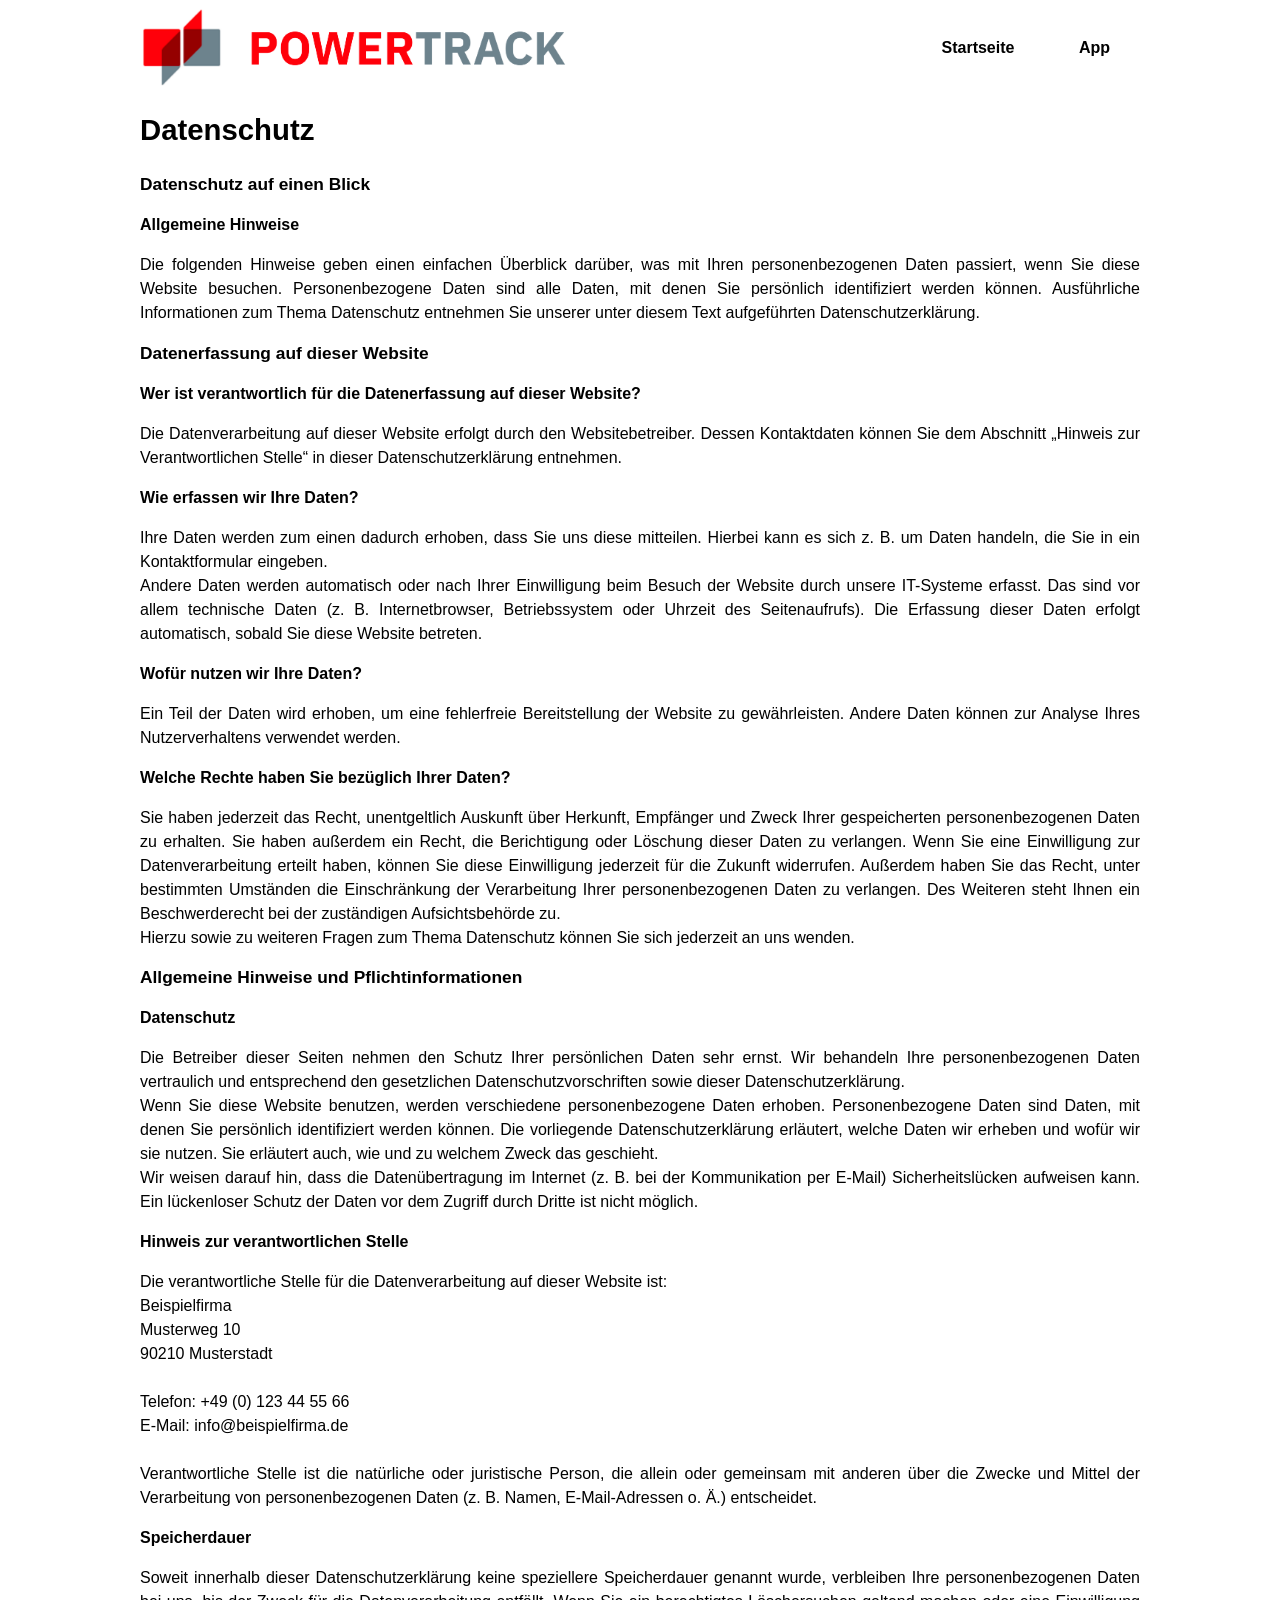
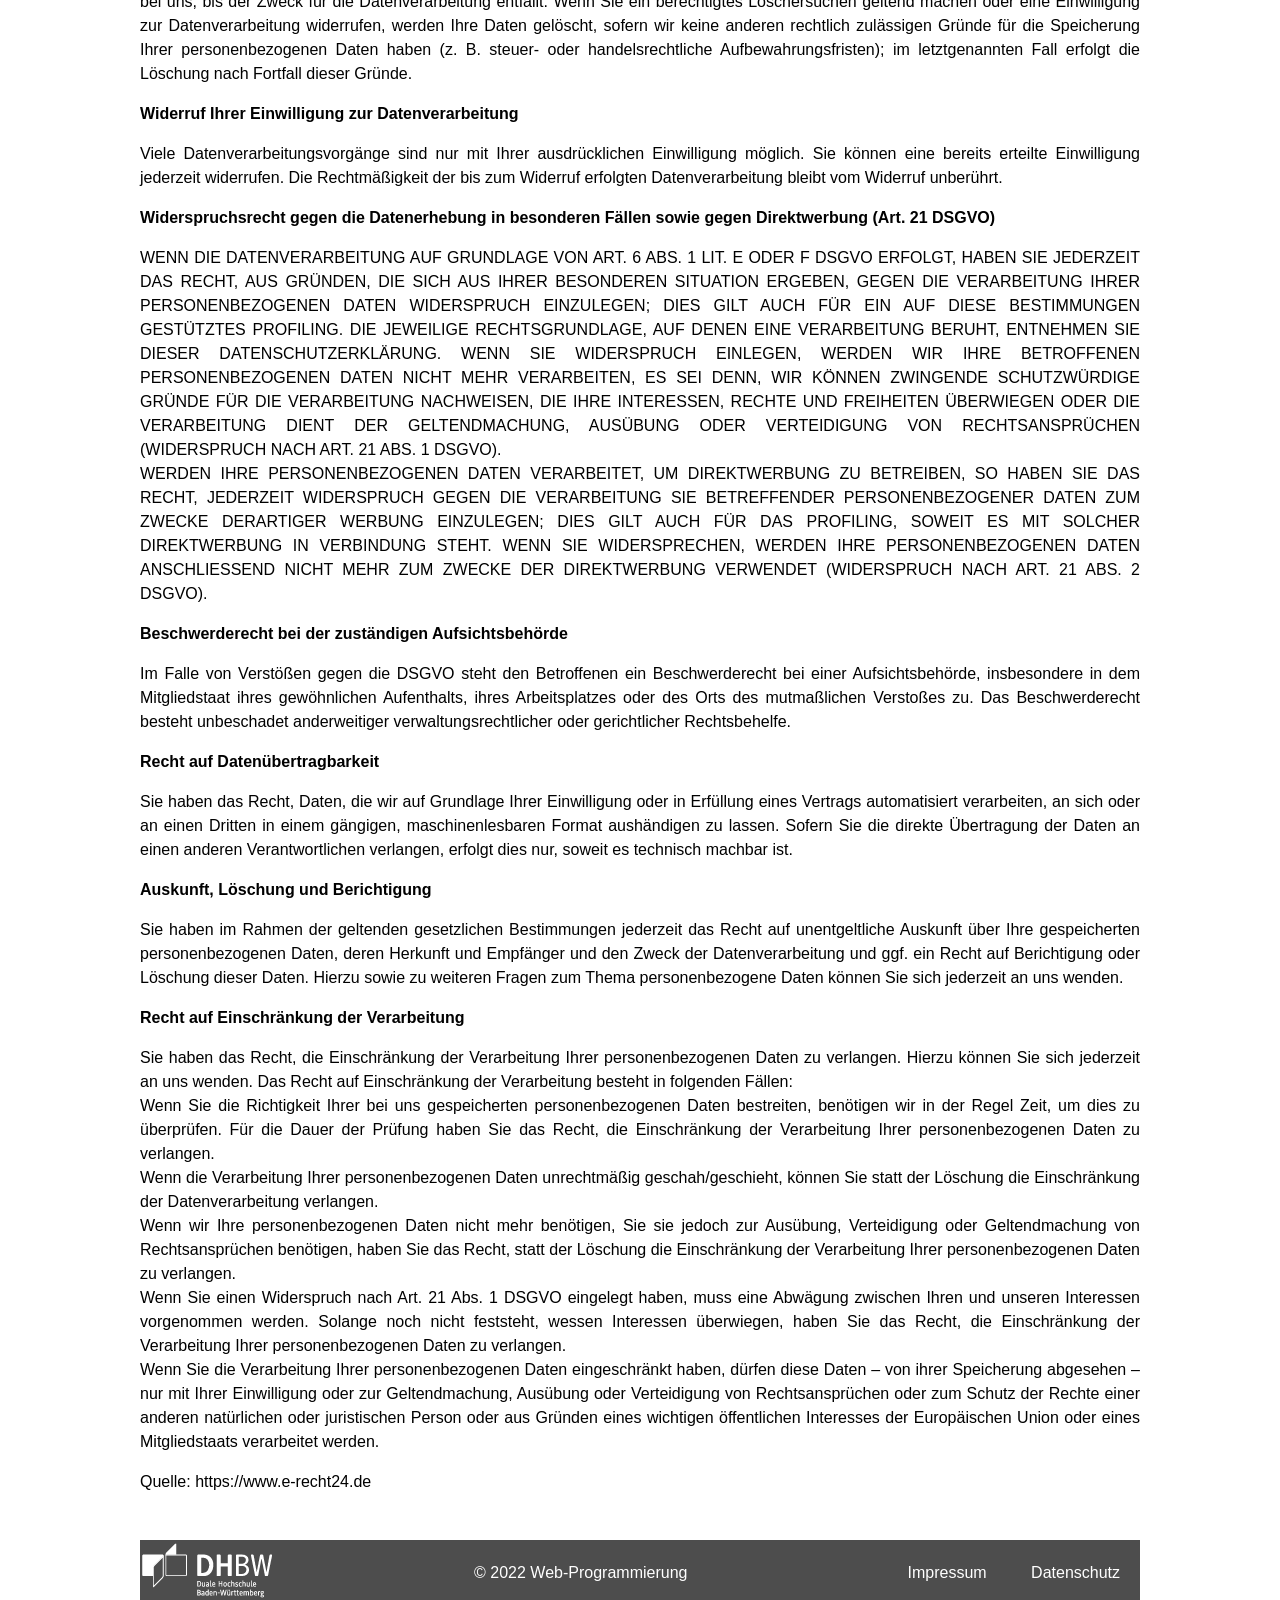
==== datenschutz.html @ 7096cd20 "Initial commit" ====
<!Doctype html>
<html lang= "de">
<head>
  <title> DHBW POWERTRACK </title>
  <link rel="stylesheet" href="css/common.css"/>
  <link rel="stylesheet" href="css/datenschutz.css"/>
</head>

<body>
<header class="fixed-width">
  <a href= "index.html">
    <img src="img/powertrack_logo.png">
  </a>
  <nav>
    <a href="index.html">Startseite</a>
    <a href="verwaltung.html">App</a>
  </nav>
</header>


<main class="fixed-width">
<h1>Datenschutz</h1>

<div class="data-block">
  <span>
    <h2>Datenschutz auf einen Blick</h2>
  </span>
  <span>
    <h3>Allgemeine Hinweise</h3>
  <span>
  Die folgenden Hinweise geben einen einfachen &Uuml;berblick dar&uuml;ber, was mit Ihren personenbezogenen Daten passiert, wenn Sie diese Website besuchen. Personenbezogene Daten sind alle Daten, mit denen Sie pers&ouml;nlich identifiziert werden k&ouml;nnen. Ausf&uuml;hrliche Informationen zum Thema Datenschutz entnehmen Sie unserer unter diesem Text aufgef&uuml;hrten Datenschutzerkl&auml;rung.
  </span>
</div>

<div class="data-block">
  <span>
    <h2>Datenerfassung auf dieser Website</h2>
  </span>
  <span>
<h3>Wer ist verantwortlich f&uuml;r die Datenerfassung auf dieser Website?</h3>
<span>
Die Datenverarbeitung auf dieser Website erfolgt durch den Websitebetreiber. Dessen Kontaktdaten k&ouml;nnen Sie dem Abschnitt „Hinweis zur Verantwortlichen Stelle“ in dieser Datenschutzerkl&auml;rung entnehmen.
</span>
</div>

<div class="data-block">
  <span>
    <h3>Wie erfassen wir Ihre Daten?</h3>
  </span>
  <span>
    Ihre Daten werden zum einen dadurch erhoben, dass Sie uns diese mitteilen. Hierbei kann es sich z. B. um Daten handeln, die Sie in ein Kontaktformular eingeben.<br>
    Andere Daten werden automatisch oder nach Ihrer Einwilligung beim Besuch der Website durch unsere IT-Systeme erfasst. Das sind vor allem technische Daten (z. B. Internetbrowser, Betriebssystem oder Uhrzeit des Seitenaufrufs). Die Erfassung dieser Daten erfolgt automatisch, sobald Sie diese Website betreten.
  </span>
</div>

<div class="data-block">  
  <span>
    <h3>Wof&uuml;r nutzen wir Ihre Daten?</h3>
  <span>
    Ein Teil der Daten wird erhoben, um eine fehlerfreie Bereitstellung der Website zu gew&auml;hrleisten. Andere Daten k&ouml;nnen zur Analyse Ihres Nutzerverhaltens verwendet werden.
  </span>
</div>

<div class="data-block">
  <span>
    <h3>Welche Rechte haben Sie bez&uuml;glich Ihrer Daten?</h3>
  </span>
  <span>
    Sie haben jederzeit das Recht, unentgeltlich Auskunft &uuml;ber Herkunft, Empf&auml;nger und Zweck Ihrer gespeicherten personenbezogenen Daten zu erhalten. Sie haben außerdem ein Recht, die Berichtigung oder L&ouml;schung dieser Daten zu verlangen. Wenn Sie eine Einwilligung zur Datenverarbeitung erteilt haben, k&ouml;nnen Sie diese Einwilligung jederzeit f&uuml;r die Zukunft widerrufen. Außerdem haben Sie das Recht, unter bestimmten Umst&auml;nden die Einschr&auml;nkung der Verarbeitung Ihrer personenbezogenen Daten zu verlangen. Des Weiteren steht Ihnen ein Beschwerderecht bei der zust&auml;ndigen Aufsichtsbeh&ouml;rde zu.<br>
    Hierzu sowie zu weiteren Fragen zum Thema Datenschutz k&ouml;nnen Sie sich jederzeit an uns wenden.
  </span>
</div>

<div class="data-block">
  <span>
    <h2>Allgemeine Hinweise und Pflicht­informationen</h2>
  </span>
  <span>
    <h3>Datenschutz</h3>
  </span>
  <span>
    Die Betreiber dieser Seiten nehmen den Schutz Ihrer pers&ouml;nlichen Daten sehr ernst. Wir behandeln Ihre personenbezogenen Daten vertraulich und entsprechend den gesetzlichen Datenschutzvorschriften sowie dieser Datenschutzerkl&auml;rung.<br>
    Wenn Sie diese Website benutzen, werden verschiedene personenbezogene Daten erhoben. Personenbezogene Daten sind Daten, mit denen Sie pers&ouml;nlich identifiziert werden k&ouml;nnen. Die vorliegende Datenschutzerkl&auml;rung erl&auml;utert, welche Daten wir erheben und wof&uuml;r wir sie nutzen. Sie erl&auml;utert auch, wie und zu welchem Zweck das geschieht.<br>
    Wir weisen darauf hin, dass die Daten&uuml;bertragung im Internet (z. B. bei der Kommunikation per E-Mail) Sicherheitsl&uuml;cken aufweisen kann. Ein l&uuml;ckenloser Schutz der Daten vor dem Zugriff durch Dritte ist nicht m&ouml;glich.
  </span>
</div>

<div class="data-block">
  <span>
    <h3>Hinweis zur verantwortlichen Stelle</h3>
  </span>
  <span>
    Die verantwortliche Stelle f&uuml;r die Datenverarbeitung auf dieser Website ist:
  </span>
  <span>Beispielfirma</span>
  <span>Musterweg 10</span>
  <span>90210 Musterstadt</span><br>
  <span>Telefon: +49 (0) 123 44 55 66</span>
  <span>E-Mail: info@beispielfirma.de</span><br>
  <span>Verantwortliche Stelle ist die nat&uuml;rliche oder juristische Person, die allein oder gemeinsam mit anderen &uuml;ber die Zwecke und Mittel der Verarbeitung von personenbezogenen Daten (z. B. Namen, E-Mail-Adressen o. &Auml;.) entscheidet.</span>
</div>

<div class="data-block">
  <span>
    <h3>Speicherdauer</h3>
  </span>
  <span>
    Soweit innerhalb dieser Datenschutzerkl&auml;rung keine speziellere Speicherdauer genannt wurde, verbleiben Ihre personenbezogenen Daten bei uns, bis der Zweck f&uuml;r die Datenverarbeitung entf&auml;llt. Wenn Sie ein berechtigtes L&ouml;schersuchen geltend machen oder eine Einwilligung zur Datenverarbeitung widerrufen, werden Ihre Daten gel&ouml;scht, sofern wir keine anderen rechtlich zul&auml;ssigen Gr&uuml;nde f&uuml;r die Speicherung Ihrer personenbezogenen Daten haben (z. B. steuer- oder handelsrechtliche Aufbewahrungsfristen); im letztgenannten Fall erfolgt die L&ouml;schung nach Fortfall dieser Gr&uuml;nde.
  </span>
</div>

<div class="data-block">
  <span>
    <h3>Widerruf Ihrer Einwilligung zur Datenverarbeitung</h3>
  </span>
  <span>
  Viele Datenverarbeitungsvorg&auml;nge sind nur mit Ihrer ausdr&uuml;cklichen Einwilligung m&ouml;glich. Sie k&ouml;nnen eine bereits erteilte Einwilligung jederzeit widerrufen. Die Rechtm&auml;ßigkeit der bis zum Widerruf erfolgten Datenverarbeitung bleibt vom Widerruf unber&uuml;hrt.
  </span>
</div>

<div class="data-block">
  <span>
    <h3>Widerspruchsrecht gegen die Datenerhebung in besonderen F&auml;llen sowie gegen Direktwerbung (Art. 21 DSGVO)</h3>
  </span>
  <span>
  WENN DIE DATENVERARBEITUNG AUF GRUNDLAGE VON ART. 6 ABS. 1 LIT. E ODER F DSGVO ERFOLGT, HABEN SIE JEDERZEIT DAS RECHT, AUS GR&Uuml;NDEN, DIE SICH AUS IHRER BESONDEREN SITUATION ERGEBEN, GEGEN DIE VERARBEITUNG IHRER PERSONENBEZOGENEN DATEN WIDERSPRUCH EINZULEGEN; DIES GILT AUCH F&Uuml;R EIN AUF DIESE BESTIMMUNGEN GEST&Uuml;TZTES PROFILING. DIE JEWEILIGE RECHTSGRUNDLAGE, AUF DENEN EINE VERARBEITUNG BERUHT, ENTNEHMEN SIE DIESER DATENSCHUTZERKL&Auml;RUNG. WENN SIE WIDERSPRUCH EINLEGEN, WERDEN WIR IHRE BETROFFENEN PERSONENBEZOGENEN DATEN NICHT MEHR VERARBEITEN, ES SEI DENN, WIR K&Ouml;NNEN ZWINGENDE SCHUTZW&Uuml;RDIGE GR&Uuml;NDE F&Uuml;R DIE VERARBEITUNG NACHWEISEN, DIE IHRE INTERESSEN, RECHTE UND FREIHEITEN &Uuml;BERWIEGEN ODER DIE VERARBEITUNG DIENT DER GELTENDMACHUNG, AUS&Uuml;BUNG ODER VERTEIDIGUNG VON RECHTSANSPR&Uuml;CHEN (WIDERSPRUCH NACH ART. 21 ABS. 1 DSGVO).<br>
  WERDEN IHRE PERSONENBEZOGENEN DATEN VERARBEITET, UM DIREKTWERBUNG ZU BETREIBEN, SO HABEN SIE DAS RECHT, JEDERZEIT WIDERSPRUCH GEGEN DIE VERARBEITUNG SIE BETREFFENDER PERSONENBEZOGENER DATEN ZUM ZWECKE DERARTIGER WERBUNG EINZULEGEN; DIES GILT AUCH F&Uuml;R DAS PROFILING, SOWEIT ES MIT SOLCHER DIREKTWERBUNG IN VERBINDUNG STEHT. WENN SIE WIDERSPRECHEN, WERDEN IHRE PERSONENBEZOGENEN DATEN ANSCHLIESSEND NICHT MEHR ZUM ZWECKE DER DIREKTWERBUNG VERWENDET (WIDERSPRUCH NACH ART. 21 ABS. 2 DSGVO).
  </span>
</div>

<div class="data-block">
  <span>
    <h3>Beschwerde­recht bei der zust&auml;ndigen Aufsichts­beh&ouml;rde</h3>
  </span>
  <span>
  Im Falle von Verst&ouml;ßen gegen die DSGVO steht den Betroffenen ein Beschwerderecht bei einer Aufsichtsbeh&ouml;rde, insbesondere in dem Mitgliedstaat ihres gew&ouml;hnlichen Aufenthalts, ihres Arbeitsplatzes oder des Orts des mutmaßlichen Verstoßes zu. Das Beschwerderecht besteht unbeschadet anderweitiger verwaltungsrechtlicher oder gerichtlicher Rechtsbehelfe.
  </span>
</div>

<div class="data-block">
  <span>
    <h3>Recht auf Daten­&uuml;bertrag­barkeit</h3>
  </span>
  <span>
  Sie haben das Recht, Daten, die wir auf Grundlage Ihrer Einwilligung oder in Erf&uuml;llung eines Vertrags automatisiert verarbeiten, an sich oder an einen Dritten in einem g&auml;ngigen, maschinenlesbaren Format aush&auml;ndigen zu lassen. Sofern Sie die direkte &Uuml;bertragung der Daten an einen anderen Verantwortlichen verlangen, erfolgt dies nur, soweit es technisch machbar ist.
  </span>
</div>

<div class="data-block">
  <span>
    <h3>Auskunft, L&ouml;schung und Berichtigung</h3>
  </span>
  <span>
  Sie haben im Rahmen der geltenden gesetzlichen Bestimmungen jederzeit das Recht auf unentgeltliche Auskunft &uuml;ber Ihre gespeicherten personenbezogenen Daten, deren Herkunft und Empf&auml;nger und den Zweck der Datenverarbeitung und ggf. ein Recht auf Berichtigung oder L&ouml;schung dieser Daten. Hierzu sowie zu weiteren Fragen zum Thema personenbezogene Daten k&ouml;nnen Sie sich jederzeit an uns wenden.
  </span>
</div>

<div class="data-block">
  <span>
    <h3>Recht auf Einschr&auml;nkung der Verarbeitung</h3>
  </span>
  <span>
  Sie haben das Recht, die Einschr&auml;nkung der Verarbeitung Ihrer personenbezogenen Daten zu verlangen. Hierzu k&ouml;nnen Sie sich jederzeit an uns wenden. Das Recht auf Einschr&auml;nkung der Verarbeitung besteht in folgenden F&auml;llen:<br>
  </span>
  <span>
  Wenn Sie die Richtigkeit Ihrer bei uns gespeicherten personenbezogenen Daten bestreiten, ben&ouml;tigen wir in der Regel Zeit, um dies zu &uuml;berpr&uuml;fen. F&uuml;r die Dauer der Pr&uuml;fung haben Sie das Recht, die Einschr&auml;nkung der Verarbeitung Ihrer personenbezogenen Daten zu verlangen.
  </span>
  <span>
  Wenn die Verarbeitung Ihrer personenbezogenen Daten unrechtm&auml;ßig geschah/geschieht, k&ouml;nnen Sie statt der L&ouml;schung die Einschr&auml;nkung der Datenverarbeitung verlangen.
  </span>
  <span>
  Wenn wir Ihre personenbezogenen Daten nicht mehr ben&ouml;tigen, Sie sie jedoch zur Aus&uuml;bung, Verteidigung oder Geltendmachung von Rechtsanspr&uuml;chen ben&ouml;tigen, haben Sie das Recht, statt der L&ouml;schung die Einschr&auml;nkung der Verarbeitung Ihrer personenbezogenen Daten zu verlangen.
  </span>
  <span>
  Wenn Sie einen Widerspruch nach Art. 21 Abs. 1 DSGVO eingelegt haben, muss eine Abw&auml;gung zwischen Ihren und unseren Interessen vorgenommen werden. Solange noch nicht feststeht, wessen Interessen &uuml;berwiegen, haben Sie das Recht, die Einschr&auml;nkung der Verarbeitung Ihrer personenbezogenen Daten zu verlangen.
  </span>
  <span>
  Wenn Sie die Verarbeitung Ihrer personenbezogenen Daten eingeschr&auml;nkt haben, d&uuml;rfen diese Daten – von ihrer Speicherung abgesehen – nur mit Ihrer Einwilligung oder zur Geltendmachung, Aus&uuml;bung oder Verteidigung von Rechtsanspr&uuml;chen oder zum Schutz der Rechte einer anderen nat&uuml;rlichen oder juristischen Person oder aus Gr&uuml;nden eines wichtigen &ouml;ffentlichen Interesses der Europ&auml;ischen Union oder eines Mitgliedstaats verarbeitet werden.
  </span>
</div>

<div class="link">
  <p>
    Quelle:
      <a href="https://www.e-recht24.de">
        https://www.e-recht24.de
      </a>
  </p>
</div>

  









  

</main>


<footer>

<div class="footer-area">

  <div class="footer-img">
    <a href="https://www.dhbw-vs.de">
      <img src="img/dhbw_logo.png"/>
    </a>
  </div>

  <div class="footer-copy">
    <p>
      &copy; 2022 Web-Programmierung
    </p>
  </div>

  <nav>
    <a href= "impressum.html"> Impressum </a>
    <a href= "datenschutz.html"> Datenschutz </a>
  </nav>
</div>

</footer>
</body>
</html>
---- css/common.css ----
*{
  font-family: Helvetica, sans-serif;
  font-size: 12pt;
  line-height: 150%;
}

.fixed-width{
  width: 1000px;
  margin: auto;
}

body{
  display: flex;
  flex-direction: column;
}

header{
  height: 80px;
  display: flex;
}

header a, header img{
  height: inherit;
}

header nav{
  flex-grow: 1;
  text-align: right;
  margin: auto;
}

header nav a:visited, header nav a:link, header nav a:hover{
  color: black;
  font-weight: bold;
  text-decoration: none;
  padding: 0 30px
}

header nav a:hover{
  text-decoration: underline;
}


footer{
  background-color: white;
  color: white;
  margin-top: 20px;
  height: 80px;
}

.footer-area{
  background-color: #4D4D4D;
  display: flex;
  width: 1000px;
  margin: auto;
  margin-top: 10px;
}

.footer-img{
  flex-grow: 1;
  text-align: left;
  margin: auto;
}

.footer-copy{
  flex-grow: 1;
  text-align: center;
  margin: auto;
}

footer nav{
  flex-grow: 1;
  text-align: right;
  margin: auto;
}

footer nav a:visited, footer nav a:link, footer nav a:hover{
  color: white;
  text-decoration: none;
  padding: 0 20px;
}

footer nav a:hover{
  text-decoration: underline;
}
---- css/datenschutz.css ----
h1{
  font-family:'Lucida Sans', 'Lucida Sans Regular', 'Lucida Grande', 'Lucida Sans Unicode', Geneva, Verdana, sans-serif   
  ;font-size: 22pt;
  font-weight: bold;
}

.data-block span{
  display: block;
  text-align: justify;
}

.data-block span h2{
  font-size: 13pt;
  font-weight: bold;
}

.data-block span h3{
  font-weight: bold;
}

.link a{
  color: black;
  text-decoration-line: none;
}

.link a:hover{
  color: blue;
  text-decoration-line: underline;
}
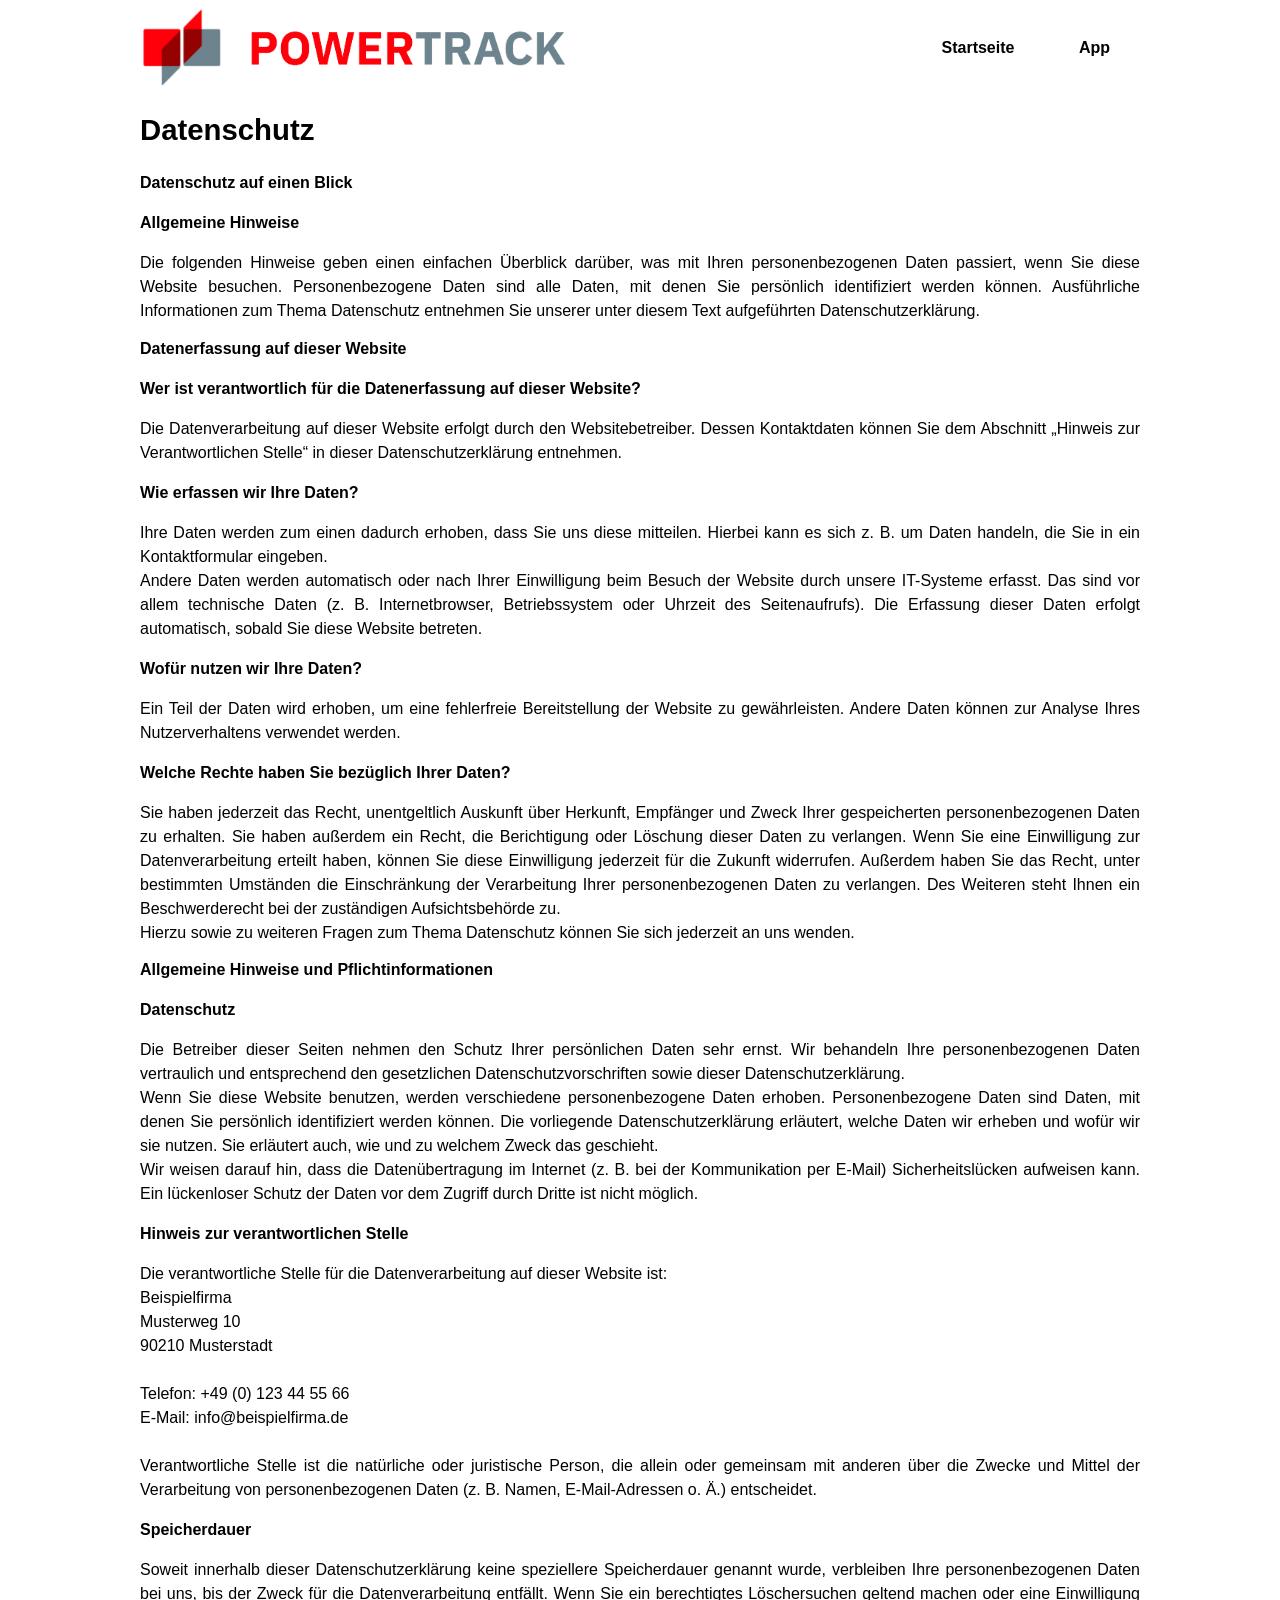
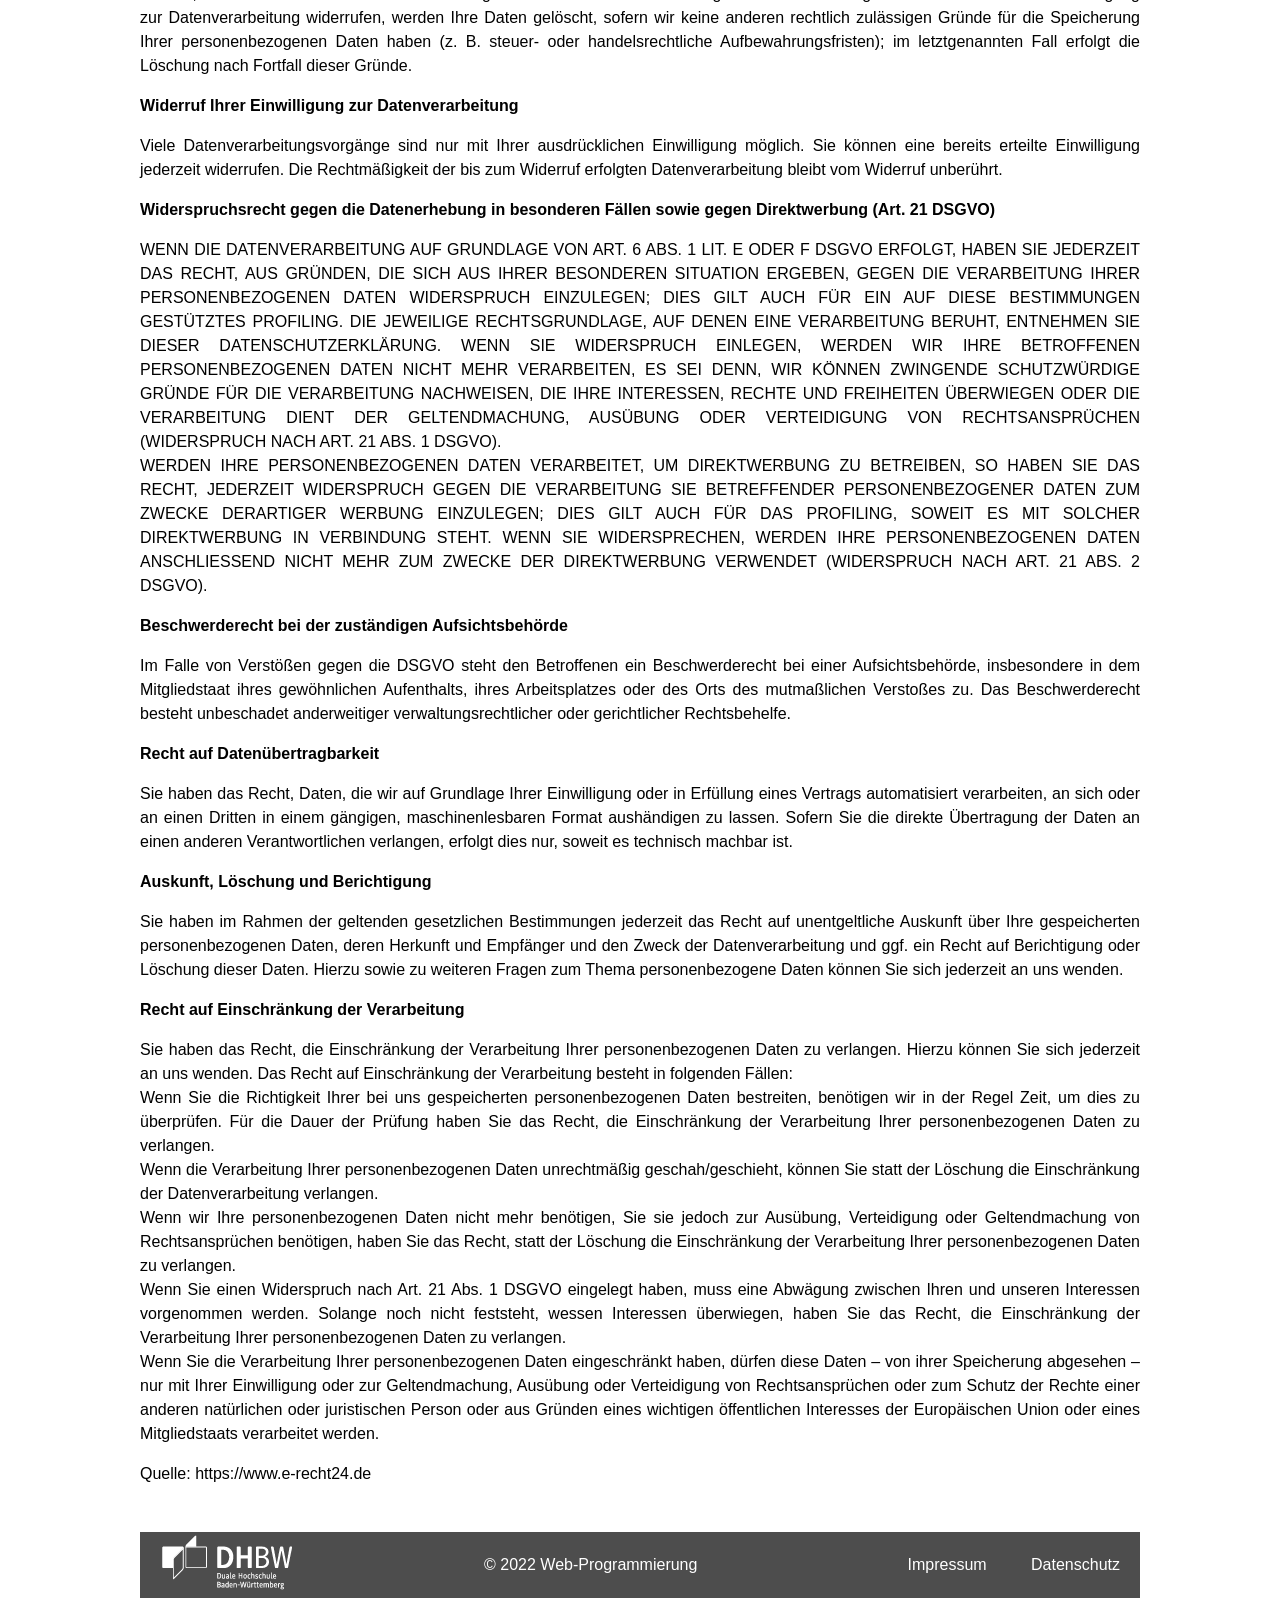
==== commit 8e864082: "4 files modified" ====
--- a/datenschutz.html
+++ b/datenschutz.html
@@ -22,161 +22,161 @@
 <h1>Datenschutz</h1>
 
 <div class="data-block">
-  <span>
+  <div>
     <h2>Datenschutz auf einen Blick</h2>
-  </span>
-  <span>
+  </div>
+  <div>
     <h3>Allgemeine Hinweise</h3>
-  <span>
+  <div>
   Die folgenden Hinweise geben einen einfachen &Uuml;berblick dar&uuml;ber, was mit Ihren personenbezogenen Daten passiert, wenn Sie diese Website besuchen. Personenbezogene Daten sind alle Daten, mit denen Sie pers&ouml;nlich identifiziert werden k&ouml;nnen. Ausf&uuml;hrliche Informationen zum Thema Datenschutz entnehmen Sie unserer unter diesem Text aufgef&uuml;hrten Datenschutzerkl&auml;rung.
-  </span>
-</div>
-
-<div class="data-block">
-  <span>
+  </div>
+</div>
+
+<div class="data-block">
+  <div>
     <h2>Datenerfassung auf dieser Website</h2>
-  </span>
-  <span>
+  </div>
+  <div>
 <h3>Wer ist verantwortlich f&uuml;r die Datenerfassung auf dieser Website?</h3>
-<span>
+<div>
 Die Datenverarbeitung auf dieser Website erfolgt durch den Websitebetreiber. Dessen Kontaktdaten k&ouml;nnen Sie dem Abschnitt „Hinweis zur Verantwortlichen Stelle“ in dieser Datenschutzerkl&auml;rung entnehmen.
-</span>
-</div>
-
-<div class="data-block">
-  <span>
+</div>
+</div>
+
+<div class="data-block">
+  <div>
     <h3>Wie erfassen wir Ihre Daten?</h3>
-  </span>
-  <span>
+  </div>
+  <div>
     Ihre Daten werden zum einen dadurch erhoben, dass Sie uns diese mitteilen. Hierbei kann es sich z. B. um Daten handeln, die Sie in ein Kontaktformular eingeben.<br>
     Andere Daten werden automatisch oder nach Ihrer Einwilligung beim Besuch der Website durch unsere IT-Systeme erfasst. Das sind vor allem technische Daten (z. B. Internetbrowser, Betriebssystem oder Uhrzeit des Seitenaufrufs). Die Erfassung dieser Daten erfolgt automatisch, sobald Sie diese Website betreten.
-  </span>
+  </div>
 </div>
 
 <div class="data-block">  
-  <span>
+  <div>
     <h3>Wof&uuml;r nutzen wir Ihre Daten?</h3>
-  <span>
+  <div>
     Ein Teil der Daten wird erhoben, um eine fehlerfreie Bereitstellung der Website zu gew&auml;hrleisten. Andere Daten k&ouml;nnen zur Analyse Ihres Nutzerverhaltens verwendet werden.
-  </span>
-</div>
-
-<div class="data-block">
-  <span>
+  </div>
+</div>
+
+<div class="data-block">
+  <div>
     <h3>Welche Rechte haben Sie bez&uuml;glich Ihrer Daten?</h3>
-  </span>
-  <span>
+  </div>
+  <div>
     Sie haben jederzeit das Recht, unentgeltlich Auskunft &uuml;ber Herkunft, Empf&auml;nger und Zweck Ihrer gespeicherten personenbezogenen Daten zu erhalten. Sie haben außerdem ein Recht, die Berichtigung oder L&ouml;schung dieser Daten zu verlangen. Wenn Sie eine Einwilligung zur Datenverarbeitung erteilt haben, k&ouml;nnen Sie diese Einwilligung jederzeit f&uuml;r die Zukunft widerrufen. Außerdem haben Sie das Recht, unter bestimmten Umst&auml;nden die Einschr&auml;nkung der Verarbeitung Ihrer personenbezogenen Daten zu verlangen. Des Weiteren steht Ihnen ein Beschwerderecht bei der zust&auml;ndigen Aufsichtsbeh&ouml;rde zu.<br>
     Hierzu sowie zu weiteren Fragen zum Thema Datenschutz k&ouml;nnen Sie sich jederzeit an uns wenden.
-  </span>
-</div>
-
-<div class="data-block">
-  <span>
+  </div>
+</div>
+
+<div class="data-block">
+  <div>
     <h2>Allgemeine Hinweise und Pflicht­informationen</h2>
-  </span>
-  <span>
+  </div>
+  <div>
     <h3>Datenschutz</h3>
-  </span>
-  <span>
+  </div>
+  <div>
     Die Betreiber dieser Seiten nehmen den Schutz Ihrer pers&ouml;nlichen Daten sehr ernst. Wir behandeln Ihre personenbezogenen Daten vertraulich und entsprechend den gesetzlichen Datenschutzvorschriften sowie dieser Datenschutzerkl&auml;rung.<br>
     Wenn Sie diese Website benutzen, werden verschiedene personenbezogene Daten erhoben. Personenbezogene Daten sind Daten, mit denen Sie pers&ouml;nlich identifiziert werden k&ouml;nnen. Die vorliegende Datenschutzerkl&auml;rung erl&auml;utert, welche Daten wir erheben und wof&uuml;r wir sie nutzen. Sie erl&auml;utert auch, wie und zu welchem Zweck das geschieht.<br>
     Wir weisen darauf hin, dass die Daten&uuml;bertragung im Internet (z. B. bei der Kommunikation per E-Mail) Sicherheitsl&uuml;cken aufweisen kann. Ein l&uuml;ckenloser Schutz der Daten vor dem Zugriff durch Dritte ist nicht m&ouml;glich.
-  </span>
-</div>
-
-<div class="data-block">
-  <span>
+  </div>
+</div>
+
+<div class="data-block">
+  <div>
     <h3>Hinweis zur verantwortlichen Stelle</h3>
-  </span>
-  <span>
+  </div>
+  <div>
     Die verantwortliche Stelle f&uuml;r die Datenverarbeitung auf dieser Website ist:
-  </span>
-  <span>Beispielfirma</span>
-  <span>Musterweg 10</span>
-  <span>90210 Musterstadt</span><br>
-  <span>Telefon: +49 (0) 123 44 55 66</span>
-  <span>E-Mail: info@beispielfirma.de</span><br>
-  <span>Verantwortliche Stelle ist die nat&uuml;rliche oder juristische Person, die allein oder gemeinsam mit anderen &uuml;ber die Zwecke und Mittel der Verarbeitung von personenbezogenen Daten (z. B. Namen, E-Mail-Adressen o. &Auml;.) entscheidet.</span>
-</div>
-
-<div class="data-block">
-  <span>
+  </div>
+  <div>Beispielfirma</div>
+  <div>Musterweg 10</div>
+  <div>90210 Musterstadt</div><br>
+  <div>Telefon: +49 (0) 123 44 55 66</div>
+  <div>E-Mail: info@beispielfirma.de</div><br>
+  <div>Verantwortliche Stelle ist die nat&uuml;rliche oder juristische Person, die allein oder gemeinsam mit anderen &uuml;ber die Zwecke und Mittel der Verarbeitung von personenbezogenen Daten (z. B. Namen, E-Mail-Adressen o. &Auml;.) entscheidet.</div>
+</div>
+
+<div class="data-block">
+  <div>
     <h3>Speicherdauer</h3>
-  </span>
-  <span>
+  </div>
+  <div>
     Soweit innerhalb dieser Datenschutzerkl&auml;rung keine speziellere Speicherdauer genannt wurde, verbleiben Ihre personenbezogenen Daten bei uns, bis der Zweck f&uuml;r die Datenverarbeitung entf&auml;llt. Wenn Sie ein berechtigtes L&ouml;schersuchen geltend machen oder eine Einwilligung zur Datenverarbeitung widerrufen, werden Ihre Daten gel&ouml;scht, sofern wir keine anderen rechtlich zul&auml;ssigen Gr&uuml;nde f&uuml;r die Speicherung Ihrer personenbezogenen Daten haben (z. B. steuer- oder handelsrechtliche Aufbewahrungsfristen); im letztgenannten Fall erfolgt die L&ouml;schung nach Fortfall dieser Gr&uuml;nde.
-  </span>
-</div>
-
-<div class="data-block">
-  <span>
+  </div>
+</div>
+
+<div class="data-block">
+  <div>
     <h3>Widerruf Ihrer Einwilligung zur Datenverarbeitung</h3>
-  </span>
-  <span>
+  </div>
+  <div>
   Viele Datenverarbeitungsvorg&auml;nge sind nur mit Ihrer ausdr&uuml;cklichen Einwilligung m&ouml;glich. Sie k&ouml;nnen eine bereits erteilte Einwilligung jederzeit widerrufen. Die Rechtm&auml;ßigkeit der bis zum Widerruf erfolgten Datenverarbeitung bleibt vom Widerruf unber&uuml;hrt.
-  </span>
-</div>
-
-<div class="data-block">
-  <span>
+  </div>
+</div>
+
+<div class="data-block">
+  <div>
     <h3>Widerspruchsrecht gegen die Datenerhebung in besonderen F&auml;llen sowie gegen Direktwerbung (Art. 21 DSGVO)</h3>
-  </span>
-  <span>
+  </div>
+  <div>
   WENN DIE DATENVERARBEITUNG AUF GRUNDLAGE VON ART. 6 ABS. 1 LIT. E ODER F DSGVO ERFOLGT, HABEN SIE JEDERZEIT DAS RECHT, AUS GR&Uuml;NDEN, DIE SICH AUS IHRER BESONDEREN SITUATION ERGEBEN, GEGEN DIE VERARBEITUNG IHRER PERSONENBEZOGENEN DATEN WIDERSPRUCH EINZULEGEN; DIES GILT AUCH F&Uuml;R EIN AUF DIESE BESTIMMUNGEN GEST&Uuml;TZTES PROFILING. DIE JEWEILIGE RECHTSGRUNDLAGE, AUF DENEN EINE VERARBEITUNG BERUHT, ENTNEHMEN SIE DIESER DATENSCHUTZERKL&Auml;RUNG. WENN SIE WIDERSPRUCH EINLEGEN, WERDEN WIR IHRE BETROFFENEN PERSONENBEZOGENEN DATEN NICHT MEHR VERARBEITEN, ES SEI DENN, WIR K&Ouml;NNEN ZWINGENDE SCHUTZW&Uuml;RDIGE GR&Uuml;NDE F&Uuml;R DIE VERARBEITUNG NACHWEISEN, DIE IHRE INTERESSEN, RECHTE UND FREIHEITEN &Uuml;BERWIEGEN ODER DIE VERARBEITUNG DIENT DER GELTENDMACHUNG, AUS&Uuml;BUNG ODER VERTEIDIGUNG VON RECHTSANSPR&Uuml;CHEN (WIDERSPRUCH NACH ART. 21 ABS. 1 DSGVO).<br>
   WERDEN IHRE PERSONENBEZOGENEN DATEN VERARBEITET, UM DIREKTWERBUNG ZU BETREIBEN, SO HABEN SIE DAS RECHT, JEDERZEIT WIDERSPRUCH GEGEN DIE VERARBEITUNG SIE BETREFFENDER PERSONENBEZOGENER DATEN ZUM ZWECKE DERARTIGER WERBUNG EINZULEGEN; DIES GILT AUCH F&Uuml;R DAS PROFILING, SOWEIT ES MIT SOLCHER DIREKTWERBUNG IN VERBINDUNG STEHT. WENN SIE WIDERSPRECHEN, WERDEN IHRE PERSONENBEZOGENEN DATEN ANSCHLIESSEND NICHT MEHR ZUM ZWECKE DER DIREKTWERBUNG VERWENDET (WIDERSPRUCH NACH ART. 21 ABS. 2 DSGVO).
-  </span>
-</div>
-
-<div class="data-block">
-  <span>
+  </div>
+</div>
+
+<div class="data-block">
+  <div>
     <h3>Beschwerde­recht bei der zust&auml;ndigen Aufsichts­beh&ouml;rde</h3>
-  </span>
-  <span>
+  </div>
+  <div>
   Im Falle von Verst&ouml;ßen gegen die DSGVO steht den Betroffenen ein Beschwerderecht bei einer Aufsichtsbeh&ouml;rde, insbesondere in dem Mitgliedstaat ihres gew&ouml;hnlichen Aufenthalts, ihres Arbeitsplatzes oder des Orts des mutmaßlichen Verstoßes zu. Das Beschwerderecht besteht unbeschadet anderweitiger verwaltungsrechtlicher oder gerichtlicher Rechtsbehelfe.
-  </span>
-</div>
-
-<div class="data-block">
-  <span>
+  </div>
+</div>
+
+<div class="data-block">
+  <div>
     <h3>Recht auf Daten­&uuml;bertrag­barkeit</h3>
-  </span>
-  <span>
+  </div>
+  <div>
   Sie haben das Recht, Daten, die wir auf Grundlage Ihrer Einwilligung oder in Erf&uuml;llung eines Vertrags automatisiert verarbeiten, an sich oder an einen Dritten in einem g&auml;ngigen, maschinenlesbaren Format aush&auml;ndigen zu lassen. Sofern Sie die direkte &Uuml;bertragung der Daten an einen anderen Verantwortlichen verlangen, erfolgt dies nur, soweit es technisch machbar ist.
-  </span>
-</div>
-
-<div class="data-block">
-  <span>
+  </div>
+</div>
+
+<div class="data-block">
+  <div>
     <h3>Auskunft, L&ouml;schung und Berichtigung</h3>
-  </span>
-  <span>
+  </div>
+  <div>
   Sie haben im Rahmen der geltenden gesetzlichen Bestimmungen jederzeit das Recht auf unentgeltliche Auskunft &uuml;ber Ihre gespeicherten personenbezogenen Daten, deren Herkunft und Empf&auml;nger und den Zweck der Datenverarbeitung und ggf. ein Recht auf Berichtigung oder L&ouml;schung dieser Daten. Hierzu sowie zu weiteren Fragen zum Thema personenbezogene Daten k&ouml;nnen Sie sich jederzeit an uns wenden.
-  </span>
-</div>
-
-<div class="data-block">
-  <span>
+  </div>
+</div>
+
+<div class="data-block">
+  <div>
     <h3>Recht auf Einschr&auml;nkung der Verarbeitung</h3>
-  </span>
-  <span>
+  </div>
+  <div>
   Sie haben das Recht, die Einschr&auml;nkung der Verarbeitung Ihrer personenbezogenen Daten zu verlangen. Hierzu k&ouml;nnen Sie sich jederzeit an uns wenden. Das Recht auf Einschr&auml;nkung der Verarbeitung besteht in folgenden F&auml;llen:<br>
-  </span>
-  <span>
+  </div>
+  <div>
   Wenn Sie die Richtigkeit Ihrer bei uns gespeicherten personenbezogenen Daten bestreiten, ben&ouml;tigen wir in der Regel Zeit, um dies zu &uuml;berpr&uuml;fen. F&uuml;r die Dauer der Pr&uuml;fung haben Sie das Recht, die Einschr&auml;nkung der Verarbeitung Ihrer personenbezogenen Daten zu verlangen.
-  </span>
-  <span>
+  </div>
+  <div>
   Wenn die Verarbeitung Ihrer personenbezogenen Daten unrechtm&auml;ßig geschah/geschieht, k&ouml;nnen Sie statt der L&ouml;schung die Einschr&auml;nkung der Datenverarbeitung verlangen.
-  </span>
-  <span>
+  </div>
+  <div>
   Wenn wir Ihre personenbezogenen Daten nicht mehr ben&ouml;tigen, Sie sie jedoch zur Aus&uuml;bung, Verteidigung oder Geltendmachung von Rechtsanspr&uuml;chen ben&ouml;tigen, haben Sie das Recht, statt der L&ouml;schung die Einschr&auml;nkung der Verarbeitung Ihrer personenbezogenen Daten zu verlangen.
-  </span>
-  <span>
+  </div>
+  <div>
   Wenn Sie einen Widerspruch nach Art. 21 Abs. 1 DSGVO eingelegt haben, muss eine Abw&auml;gung zwischen Ihren und unseren Interessen vorgenommen werden. Solange noch nicht feststeht, wessen Interessen &uuml;berwiegen, haben Sie das Recht, die Einschr&auml;nkung der Verarbeitung Ihrer personenbezogenen Daten zu verlangen.
-  </span>
-  <span>
+  </div>
+  <div>
   Wenn Sie die Verarbeitung Ihrer personenbezogenen Daten eingeschr&auml;nkt haben, d&uuml;rfen diese Daten – von ihrer Speicherung abgesehen – nur mit Ihrer Einwilligung oder zur Geltendmachung, Aus&uuml;bung oder Verteidigung von Rechtsanspr&uuml;chen oder zum Schutz der Rechte einer anderen nat&uuml;rlichen oder juristischen Person oder aus Gr&uuml;nden eines wichtigen &ouml;ffentlichen Interesses der Europ&auml;ischen Union oder eines Mitgliedstaats verarbeitet werden.
-  </span>
+  </div>
 </div>
 
 <div class="link">
--- a/css/common.css
+++ b/css/common.css
@@ -60,6 +60,7 @@
   flex-grow: 1;
   text-align: left;
   margin: auto;
+  padding-left: 20px;
 }
 
 .footer-copy{
--- a/css/datenschutz.css
+++ b/css/datenschutz.css
@@ -4,7 +4,7 @@
   font-weight: bold;
 }
 
-.data-block span{
+.data-block div{
   display: block;
   text-align: justify;
 }
@@ -14,7 +14,7 @@
   font-weight: bold;
 }
 
-.data-block span h3{
+.data-block div h3{
   font-weight: bold;
 }
 
@@ -26,4 +26,5 @@
 .link a:hover{
   color: blue;
   text-decoration-line: underline;
-}+}
+
